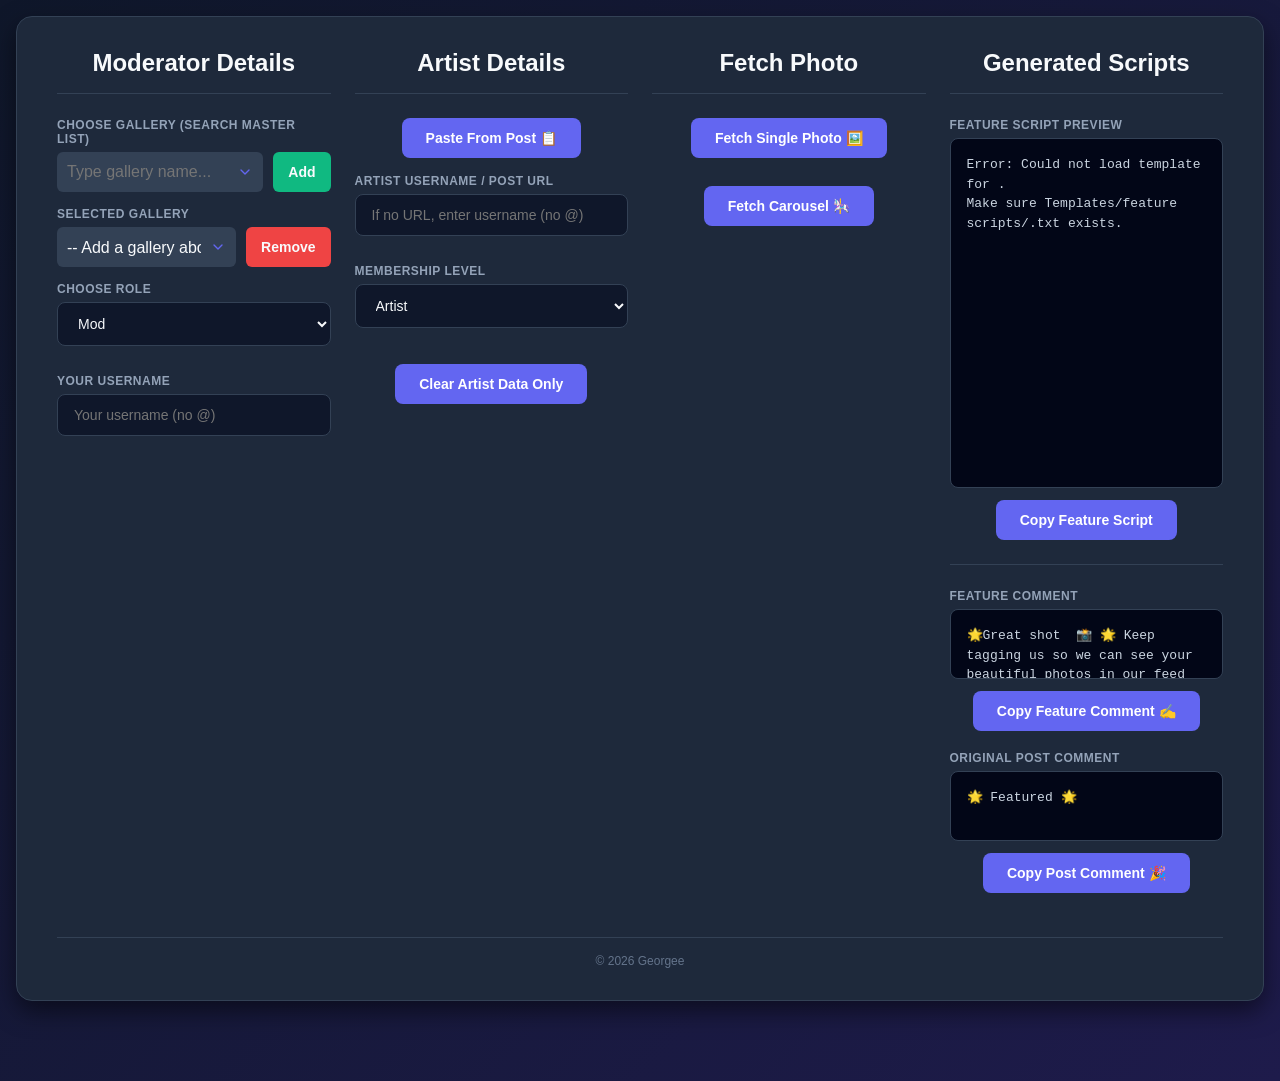
==== index.html @ 364e23e7 "jzust a little style correction" ====
<!DOCTYPE html>
<html lang="en">
<head>
    <meta charset="UTF-8">
    <!-- Strict iOS viewport lock to prevent zoom and horizontal scroll -->
    <meta name="viewport" content="width=device-width, initial-scale=1.0, maximum-scale=1.0, user-scalable=0">
    <title>Feature Scripts</title>
    
    <!-- iOS and Android App Meta Tags -->
    <meta name="apple-mobile-web-app-capable" content="yes">
    <meta name="apple-mobile-web-app-status-bar-style" content="black-translucent">
    <meta name="apple-mobile-web-app-title" content="Rebel Script">
    <meta name="mobile-web-app-capable" content="yes">
    
    <!-- Updated theme-color to match the new Dark Slate background -->
    <meta name="theme-color" content="#0f172a">

    <link rel="stylesheet" href="styles.css">

    <!-- PWA Manifest & Theme Color -->
    <link rel="manifest" href="manifest.json">
    <meta name="theme-color" content="#1e293b">

    <!-- Register Service Worker -->
    <script>
        if ('serviceWorker' in navigator) {
            navigator.serviceWorker.register('sw.js');
        }
    </script>

    <!-- iOS Safari Support -->
    <meta name="apple-mobile-web-app-capable" content="yes">
    <meta name="apple-mobile-web-app-status-bar-style" content="black-translucent">
    <link rel="apple-touch-icon" href="icon-192.png">

    <!-- Description -->
    <meta name="description" content="Moderation and script generation tool for Vero">
    <meta property="og:description" content="Moderation and script generation tool for Vero">
    <meta property="og:image" content="https://rebel.georgee.at/icon-512.png">

</head>

<body onload="loadSettings()">

<div class="card">
    
    <!-- SWIPE FUNCTIONALITY -->
    <div class="layout-grid">

        <!-- PAGE 1: Gallery & Mod Data -->
        <div class="page-section">
            <div class="page-indicator">1 / 4 <span class="arrow">▶</span></div>
            <h2>Moderator Details</h2>
            
           <!-- 1. The Custom Searchable Master List -->
<div class="gallery-tier-group">
    <span class="label">Choose Gallery (Search Master List)</span>
    <div class="gallery-input-row">
        <!-- Wrapper for positioning the custom list exactly under the input -->
        <div style="position: relative; flex-grow: 1;">
            <input type="text" id="gallerySearch" placeholder="Type gallery name..." autocomplete="off">
            <!-- Our custom dropdown container -->
            <div id="customGalleryList" class="custom-dropdown" style="display: none;"></div>
        </div>
        <button id="addGalleryBtn" onclick="addGalleryToFavorites()">Add</button>
    </div>
</div>

<!-- 2. The Personalized Quick-Select -->
<div class="gallery-tier-group">
    <span class="label">Selected Gallery</span>
    <div class="gallery-input-row">
        <select id="gallerySelect" onchange="loadRoleForGallery(); saveSettings(); updateVisibility(); updateConsoles()">
            <!-- Options will be injected here by JavaScript -->
        </select>
        <button id="removeGalleryBtn" onclick="removeGalleryFromFavorites()">Remove</button>
    </div>
</div>
            <div id="roleGroup">
                <span class="label">Choose Role</span>
                <select id="roleSelect" onchange="saveSettings(); updateConsoles()">
                    <option value="Mod">Mod</option>
                    <option value="Admin">Admin</option>
                    <option value="Co-Admin">Co-Admin</option>
                    <option value="Guest Mod">Guest Mod</option>
                </select>
            </div>  

            <!-- Curator First Name (Snap Only) -->
            <div id="firstNameGroup" style="display: none;">
                <span class="label">Your First Name</span>
                <input type="text" id="firstNameInput" placeholder="Your first name" oninput="saveSettings(); updateConsoles()">
            </div>
            
            <span class="label">Your Username</span>
            <input type="text" id="modInput" placeholder="Your username (no @)" oninput="saveSettings(); updateConsoles()">
        </div>
    
        <!-- PAGE 2: Artist Data & Comments -->
        <div class="page-section">
            <div class="page-indicator"><span class="arrow">◀</span> 2 / 4 <span class="arrow">▶</span></div>
            <h2>Artist Details</h2>

        <div>
            <button class="btn-paste" onclick="pasteFromClipboard()">Paste From Post 📋</button>
        </div>    

            <div id="nameGroup">
                <span class="label">Artist Name</span>
                <input type="text" id="nameInput" placeholder="Enter name or use ARTIST USERNAME" oninput="updateConsoles()">
            </div>

            <!-- Clear instructions for mobile and desktop -->
            <span class="label">Artist Username / Post URL</span>
            <input type="text" id="handleInput" placeholder="If no URL, enter username (no @)" oninput="updateConsoles()">

            <!-- Membership Level Dropdown -->
            <div id="levelGroup">
                <span class="label">Membership Level</span>
                <select id="levelSelect" onchange="updateConsoles()">
                    <option value="Artist">Artist</option>
                    <option value="Member">Member</option>
                    <option value="VIP Member">VIP</option>
                    <option value="VIP Gold Member">VIP Gold</option>
                    <option value="Platinum Member">Platinum</option>
                    <option value="Elite Member">Elite</option>
                    <option value="HOF Member">HOF</option>
                    <option value="Diamond Member">Diamond</option>
                </select>
            </div>

            <div id="cautionWarning" style="display: none; color: #ef4444; font-weight: bold; font-size: 14px; margin-bottom: 8px; text-align: center;">
                ⚠️ Warning: This artist is on the Caution List!
            </div>

            <!-- Personal Comment Input -->
            <div id="commentGroup" style="display: none;">
                <span class="label">Personal Comment</span>
                <textarea id="commentInput" placeholder="Type your feature comment here..." oninput="updateConsoles()" rows="3" style="width: 100%;"></textarea>
            </div>

            <!-- 2nd Personal Comment Input -->
            <div id="commentGroup2" style="display: none;">
                <span class="label">2nd Personal Comment</span>
                <textarea id="commentInput2" placeholder="Type your post comment here..." oninput="updateConsoles()" rows="1" style="width: 100%; min-height: 44px;"></textarea>
            </div>

            <div id="locationWrapper" style="display: none; margin-top: 20px; padding-top: 20px; border-top: 1px solid #334155;">
                <label style="color: #94a3b8; font-size: 0.9rem; margin-bottom: 8px; display: block; font-weight: bold;">
                📍 Location
            </label>
    
            <div style="position: relative; width: 100%; margin-bottom: 12px;">
            <input type="text" id="locationSearchInput" placeholder="Search mountain, city, lake..." style="width: 100%; padding: 12px; border-radius: 8px; border: 1px solid #334155; background: #1e293b; color: white; font-size: 1rem;">
        
            <ul id="locationDropdown" style="display: none; position: absolute; top: 100%; left: 0; width: 100%; background: #1e293b; border: 1px solid #334155; border-radius: 8px; list-style: none; padding: 0; margin: 4px 0 0 0; z-index: 1000; max-height: 200px; overflow-y: auto; box-shadow: 0 4px 6px rgba(0,0,0,0.5);"></ul>
            </div>

            <input type="text" id="finalLocationOutput" placeholder="📍 Pinned location..." readonly style="width: 100%; padding: 12px; border-radius: 8px; border: 1px solid #334155; background: #0f172a; color: #10b981; font-weight: bold; font-size: 1rem; text-align: center;">
            </div>

            <!-- Category Group (Only for Photography Hub) -->
            <div id="categoryGroup" style="display: none;">
                <span class="label">CATEGORY</span>
                <input type="text" id="categoryInput" placeholder="Enter category..." oninput="updateConsoles()">
            </div>

            <!-- Hashtags Group (Only for Photography Hub and Pictasmacro) -->
            <div id="hashtagsGroup" style="display: none;">
                <span class="label">HASHTAGS</span>
                <textarea id="hashtagsInput" placeholder="Enter hashtags here..." oninput="updateConsoles()" rows="3" style="width: 100%;"></textarea>
            </div>

            <div style="margin-top: auto; padding-top: 20px; display: flex; flex-direction: column; gap: 12px; padding-bottom: 24px;">
                <button class="btn-clear" onclick="clearArtistFields()">Clear Artist Data Only</button>
            </div>
        </div>   
       
        <!-- PAGE 3: Photo Fetching -->
        <div class="page-section">
            <div class="page-indicator"><span class="arrow">◀</span> 3 / 4 <span class="arrow">▶</span></div>
            <h2>Fetch Photo</h2>
            
            <div style="display: flex; flex-direction: column; gap: 12px; margin-top: 16px;">
                <button class="btn-photo" onclick="fetchSinglePhoto(this)">
                    Fetch Single Photo 🖼️
                </button>

                <button class="btn-photo" onclick="fetchAndDownloadPhoto(this)">
                    Fetch Carousel 🎠
                </button>
            </div>
            
        </div>   
            
        <!-- PAGE 4: Script Previews -->
        <div class="page-section">
            <div class="page-indicator"><span class="arrow">◀</span> 4 / 4</div>
            <h2>Generated Scripts</h2>
            
            <div>
                <span class="label">Feature Script Preview</span>
                <textarea id="consoleMain" readonly class="preview-box">Loading template...</textarea>
                <button id="mainBtn" class="btn-copy" onclick="copyMain()">Copy Feature Script</button>

                <hr>

                <span class="label">Feature Comment</span>
                <textarea id="consoleComment1" class="preview-box small" placeholder="Type your personal comment here..."></textarea>
                <button id="copyFeatureCommentBtn" class="btn-copy" onclick="copyPersonal(this)">Copy Feature Comment ✍️</button>

                <span class="label">Original Post Comment</span>
                <textarea id="consoleComment2" readonly class="preview-box small"></textarea>
                <button id="copyPostCommentBtn" class="btn-copy" onclick="copyPost(this)">Copy Post Comment 🎉</button>
            </div>
        </div>

</div>

        <!-- Copyright footer -->
        <div class="footer">
            &copy; 2026 Georgee
        </div>

    </div>

<script src="script.js"></script>

</body>
</html>
---- styles.css ----
/* 1. Clean Reset */
        * {
            box-sizing: border-box;
            margin: 0;
            padding: 0;
        }

        /* 2. Safe Viewport Lock & White Edge Hider */
        html {
            background-color: #0f172a; 
            overflow-x: hidden;
        }

        /* 3. Main Body Styling (Flexbox Centering) */
                body { 
            font-family: -apple-system, BlinkMacSystemFont, "Segoe UI", Helvetica, Arial, sans-serif; 
            background: linear-gradient(135deg, #0f172a 0%, #1e1b4b 100%); 
            color: #e2e8f0;
            min-height: 100dvh; /* Changed from vh to dvh */
            overflow-x: hidden;
            
            /* The magic fix: perfectly centers the card and respects padding */
            display: flex;
            justify-content: center;
            align-items: flex-start;
            padding: 16px 16px 80px 16px; /* Added 80px bottom padding for Chrome */
        }

        /* Hide global scrollbar for a native app feel */
            ::-webkit-scrollbar {
            display: none;
        }
        html, body {
            scrollbar-width: none; /* Firefox */
            -ms-overflow-style: none; /* IE/Edge */
        }

        /* 4. Card Container */
        .card { 
            background: #1e293b; 
            padding: 24px; 
            border-radius: 16px; 
            box-shadow: 0 10px 25px rgba(0, 0, 0, 0.5); 
            border: 1px solid #334155;
            width: 100%; 
            max-width: 900px; /* Naturally limits width on desktop */
        }

        h2 { 
            font-size: 1.5rem; 
            font-weight: 600;
            color: #f8fafc; 
            text-align: center; 
            margin-bottom: 24px; 
            border-bottom: 1px solid #334155;
            padding-bottom: 16px;
        }

        .label { 
            font-weight: 600; 
            font-size: 0.75rem; 
            color: #94a3b8; 
            text-transform: uppercase; 
            letter-spacing: 0.5px;
            margin-top: 12px; 
            margin-bottom: 6px;
            display: block; 
        }
        
        /* Modern Dark Inputs */
        input, select { 
            width: 100%; 
            padding: 12px 16px; 
            margin: 0 0 16px 0; 
            background: #0f172a;
            color: #f8fafc;
            border: 1px solid #334155; 
            border-radius: 8px; 
            font-size: 16px; /* Prevents iOS auto-zoom */
            font-family: inherit;
            transition: all 0.2s ease;
        }

        input:focus, select:focus { 
            border-color: #6366f1; 
            outline: none; 
            box-shadow: 0 0 0 2px rgba(99, 102, 241, 0.2);
        }

        /* Dark, easy-on-the-eyes Textareas */
        .preview-box {
            width: 100%; 
            background: #020617; 
            color: #cbd5e1;
            border: 1px solid #334155;
            border-radius: 8px;
            padding: 16px;
            font-family: "Courier New", Courier, monospace;
            font-size: 16px; /* Prevents iOS auto-zoom */
            line-height: 1.5;
            resize: none;
            transition: all 0.2s ease;
        }

        .preview-box:focus {
            border-color: #6366f1; 
            outline: none;
        }

        .preview-box.small {
            height: 60px;
        }

        /* Sleek Modern Buttons */
        button { 
            border: none; 
            padding: 12px 16px; 
            border-radius: 8px; 
            cursor: pointer; 
            font-weight: 600; 
            font-size: 0.875rem; 
            transition: all 0.2s;  
        }

        .btn-main { 
            background: #6366f1; 
            color: white; 
            margin: 0 auto 16px auto;
            display: block; 
            width: max-content;
            padding: 12px 24px; }
        .btn-main:hover { background: #4f46e5; transform: translateY(-1px); }

        .btn-clear { 
            background: #6366f1; 
            color: white; 
            margin: 0 auto 16px auto;
            display: block; 
            width: max-content;
            padding: 12px 24px; }
        .btn-clear:hover { background: rgba(251, 113, 133, 0.1); }

        .btn-paste { 
            background: #6366f1; 
            color: white; 
            margin: 0 auto 16px auto;
            display: block; 
            width: max-content;
            padding: 12px 24px; }
        .btn-paste:hover { background: #059669; transform: translateY(-1px); }

        .btn-photo { 
            background: #6366f1; 
            color: white; 
            margin: 0 auto 16px auto;
            display: block; 
            width: max-content;
            padding: 12px 24px;
        }
        .btn-photo:hover { background: #4f46e5; transform: translateY(-1px); }

        .btn-alt { background: #6366f1; color: white; margin-bottom: 20px; }
        .btn-alt:hover { background: #4f46e5; }

        /* Hides the green paste button automatically on mobile browsers */
        @media (max-width: 767px) {
            .btn-paste {
                display: none !important;
            }
        }
        
        .success { background: #10b981 !important; color: white !important; border-color: transparent !important; }

        hr { border: 0; border-top: 1px solid #334155; margin: 24px 0; }

        /* Responsive Layout */
        .layout-grid {
            display: grid;
            grid-template-columns: 1fr;
            gap: 24px;
        }

        /* Desktop view */
        @media (min-width: 768px) {
        .card { 
            padding: 32px 40px; 
            max-width: 100%; 
            margin: 0;
        } 
    
        .layout-grid {
            grid-template-columns: repeat(4, 1fr); 
            gap: 24px;
            align-items: start;
        }
    
        .preview-box { height: 350px; font-size: 13px; }
        .preview-box.small { height: 70px; }
        input, select { font-size: 14px; width: 100%; } 
    
        /* Changes Paste from Post button to purple on desktop */
        .btn-paste { background: #6366f1; }
        .btn-paste:hover { background: #4f46e5; }
        }
        
        /* Mobile view: Swipeable Pages */
        /* Prevent fetched images from stretching the screen width */
        img, canvas {
            max-width: 100%;
            height: auto;
            object-fit: contain;
            border-radius: 8px; /* Optional: rounds the corners to match your UI */
        }
        @media (max-width: 767px) {
            /* Fix button width for mobile */
        button {
            width: 100%;
        }

        /* 1. Full-width and CENTERED text for inputs and dropdowns */
        input, select {
            width: 100%;
            box-sizing: border-box;
            margin: 0 auto;
            display: block;
            text-align: center;
            text-align-last: center; 
        }

        select {
        /* Hides the default black iPhone arrow */
            appearance: none;
            -webkit-appearance: none;
            -moz-appearance: none;
    
        /* Injects the custom #6366f1 purple arrow */
            background-image: url("data:image/svg+xml;charset=UTF-8,%3Csvg xmlns='http://www.w3.org/2000/svg' viewBox='0 0 24 24' fill='none' stroke='%236366f1' stroke-width='2.5' stroke-linecap='round' stroke-linejoin='round'%3E%3Cpolyline points='6 9 12 15 18 9'%3E%3C/polyline%3E%3C/svg%3E");
            background-repeat: no-repeat;
            background-position: right 16px center;
            background-size: 16px;
    
        /* Prevents the text from overlapping the arrow */
            padding-right: 40px; 
        }

        /* 2. Center the text labels and headings above the boxes */
        label, .label-text, h3, h4 {
            text-align: center;
            display: block; 
        }

        /* 3. Full-width but LEFT-ALIGNED text for all script/preview boxes */
        textarea, .preview-box, #scriptOutput {
            width: 100%;
            box-sizing: border-box;
            margin: 0 auto;
            display: block;
            text-align: left !important;
            padding: 12px;
        }

        textarea {
        resize: vertical;
        }

        /* Expand the main Feature Script box and push comments down */
        #scriptOutput, .preview-box:not(.small) {
            height: 280px !important; 
        }
            .btn-paste {
                display: none !important;
            }
            .layout-grid {
                display: flex;
                overflow-x: auto;
                scroll-snap-type: x mandatory;
                scroll-behavior: smooth;
                -webkit-overflow-scrolling: touch;
                scrollbar-width: none;
                margin: 0 -16px;
            }
            .layout-grid::-webkit-scrollbar {
                display: none;
            }
                .layout-grid > div {
                min-width: 100%;
                max-width: 100%;
                box-sizing: border-box;
                scroll-snap-align: start;
                flex-shrink: 0;
                padding: 0 16px 80px 16px; /* Added 80px bottom padding here so you can scroll past the button */
                display: flex;
                flex-direction: column;
                height: 85dvh; /* Changed from vh to dvh */
                overflow-y: auto;
                overscroll-behavior-y: contain;
            }

        }    

        .footer {
            text-align: center;
            font-size: 0.75rem;
            color: #64748b;
            margin-top: 24px;
            padding-top: 16px;
            border-top: 1px solid #334155;
        }
        .footer a { color: #94a3b8; text-decoration: none; }
        .footer a:hover { color: #f8fafc; text-decoration: underline; }

        /* Hide manual page indicators on desktop */
        .page-indicator {
            display: none; 
        }

        /* Show and position them on mobile */
        @media (max-width: 767px) {
            .page-section {
                position: relative; /* Crucial so the indicator stays inside its specific page */
            }
            
            .page-indicator {
                display: block;
                position: absolute;
                top: 0;
                right: 0;
                font-size: 0.75rem;
                color: #94a3b8;
                font-weight: 600;
                background: rgba(30, 41, 59, 0.7);
                padding: 4px 8px;
                border-radius: 8px;
                z-index: 10;
            }

            .page-indicator .arrow {
                color: #6366f1; /* Accent color for the arrows */
                font-size: 0.7rem;
                margin: 0 2px;
            }
        }

        .download-photo-btn {
            display: block;
            background: #10b981;
            color: white;
            padding: 10px 24px;
            border-radius: 8px;
            border: none;
            font-size: 1rem;
            font-weight: bold;
            margin: 0 auto 12px auto;
            width: max-content;
            box-shadow: 0 4px 6px rgba(0,0,0,0.2);
            cursor: pointer;
            transition: background 0.3s ease;
        }

        /* Adds a slightly darker green when pressing or hovering */
        .download-photo-btn:hover, 
        .download-photo-btn:active,
        .download-photo-btn.downloaded {
            background: #059669; 
        }

        .close-preview-btn {
            margin-top: 12px; 
            color: #ef4444; 
            font-weight: bold; 
            cursor: pointer; 
            padding: 8px;
            text-align: center;
        }

        .photo-preview-img {
            max-width: 100%;
            max-height: 250px;
            border-radius: 8px;
            border: 2px solid #6366f1; /* App indigo color */
            box-shadow: 0 4px 6px rgba(0,0,0,0.3);
        }

        .ios-save-text {
            color: #10b981;
            font-weight: bold;
            font-size: 1.1rem;
            margin-bottom: 12px;
            text-align: center;
        }

        .btn-copy {
            background: #6366f1;
            color: white;
            margin: 8px auto 20px auto; /* The 'auto' on left/right perfectly centers them */
            display: block;
            width: max-content;
            padding: 12px 24px;
        }

            .btn-copy:hover { 
            background: #4f46e5; 
            transform: translateY(-1px); 
        }

        /* 1. Container forcing perfect vertical alignment */
.gallery-input-row {
    display: flex;
    align-items: center; /* This strictly centers everything vertically */
    gap: 10px;
    margin-bottom: 15px;
    width: 100%;
}

/* 2. Base styling for both Inputs (Forcing a strict 40px height) */
input#gallerySearch, select#gallerySelect {
    flex-grow: 1;
    height: 40px; /* Strict height instead of min-height */
    background-color: #334155;
    color: #f8fafc;
    border: none;
    border-radius: 6px;
    padding: 5px 35px 5px 10px;
    font-size: 16px;
    font-family: inherit;
    box-sizing: border-box;
}

/* 1. Apply the purple arrow and strip native desktop styles */
input#gallerySearch {
    appearance: none;
    -webkit-appearance: none;
    -moz-appearance: none;
    background-image: url("data:image/svg+xml;charset=UTF-8,%3Csvg xmlns='http://www.w3.org/2000/svg' viewBox='0 0 24 24' fill='none' stroke='%236366f1' stroke-width='2' stroke-linecap='round' stroke-linejoin='round'%3E%3Cpolyline points='6 9 12 15 18 9'%3E%3C/polyline%3E%3C/svg%3E");
    background-repeat: no-repeat;
    background-position: right 10px center;
    background-size: 16px;
}

/* 1. Base styling for the custom Search Box (Purple arrow restored!) */
input#gallerySearch {
    width: 100%;
    height: 40px;
    background-color: #334155;
    color: #f8fafc;
    border: none;
    border-radius: 6px;
    padding: 5px 35px 5px 10px; /* Space for the arrow */
    font-size: 16px;
    font-family: inherit;
    box-sizing: border-box;
    cursor: pointer;
    background-image: url("data:image/svg+xml;charset=UTF-8,%3Csvg xmlns='http://www.w3.org/2000/svg' viewBox='0 0 24 24' fill='none' stroke='%236366f1' stroke-width='2' stroke-linecap='round' stroke-linejoin='round'%3E%3Cpolyline points='6 9 12 15 18 9'%3E%3C/polyline%3E%3C/svg%3E");
    background-repeat: no-repeat;
    background-position: right 10px center;
    background-size: 16px;
    margin: 0;
    display: block;
}

/* 2. The Custom Dropdown List Container */
.custom-dropdown {
    position: absolute;
    top: 100%;
    left: 0;
    right: 0;
    background-color: #1e293b;
    border: 1px solid #475569;
    border-radius: 6px;
    margin-top: 5px;
    max-height: 200px;
    overflow-y: auto;
    z-index: 1000;
    box-shadow: 0 4px 6px rgba(0,0,0,0.3);
}

/* 3. The Custom Dropdown Items */
.custom-dropdown-item {
    padding: 10px;
    color: #f8fafc;
    cursor: pointer;
    border-bottom: 1px solid #334155;
}

.custom-dropdown-item:last-child {
    border-bottom: none;
}

.custom-dropdown-item:hover {
    background-color: #4f46e5; /* Highlights item with your theme's purple */
}

/* Add the purple arrow strictly to the dropdown */
select#gallerySelect {
    height: 40px;
    box-sizing: border-box;
    margin: 0;
    border: none;
    cursor: pointer;
    appearance: none;
    -webkit-appearance: none;
    -moz-appearance: none;
    background-image: url("data:image/svg+xml;charset=UTF-8,%3Csvg xmlns='http://www.w3.org/2000/svg' viewBox='0 0 24 24' fill='none' stroke='%236366f1' stroke-width='2' stroke-linecap='round' stroke-linejoin='round'%3E%3Cpolyline points='6 9 12 15 18 9'%3E%3C/polyline%3E%3C/svg%3E");
    background-repeat: no-repeat;
    background-position: right 10px center;
    background-size: 16px;
}

/* 3. Button styling (Matching the exact 40px height) */
#addGalleryBtn, #removeGalleryBtn {
    height: 40px; /* Perfectly matches the input boxes */
    box-sizing: border-box;
    border: none;
    width: max-content;
    flex-grow: 0;
    padding: 0 15px; /* Removed top/bottom padding since height controls it */
    margin: 0;
    border-radius: 6px;
    font-size: 14px;
    display: flex;
    align-items: center;
    justify-content: center;
    cursor: pointer;
    font-weight: bold;
    color: #f8fafc;
}

#addGalleryBtn {
    background-color: #10b981;
}

#addGalleryBtn:hover {
    background-color: #059669;
}

#removeGalleryBtn {
    background-color: #ef4444;
}

#removeGalleryBtn:hover {
    background-color: #dc2626;
}
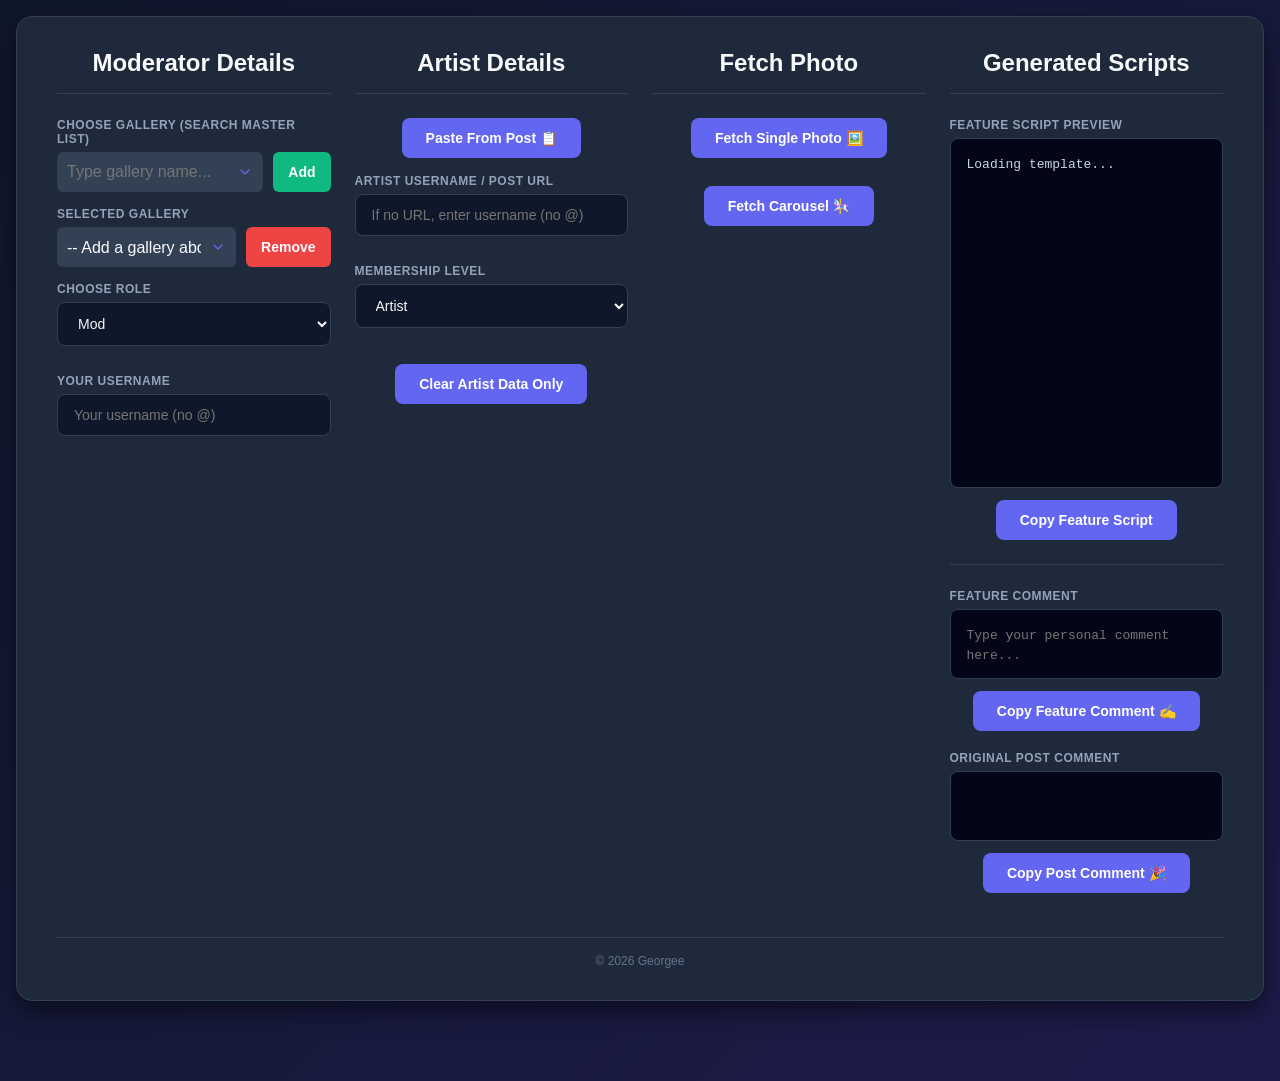
==== commit 76021c72: "Update master template logic and gallery routing" ====
--- a/index.html
+++ b/index.html
@@ -159,6 +159,21 @@
             <input type="text" id="finalLocationOutput" placeholder="📍 Pinned location..." readonly style="width: 100%; padding: 12px; border-radius: 8px; border: 1px solid #334155; background: #0f172a; color: #10b981; font-weight: bold; font-size: 1rem; text-align: center;">
             </div>
 
+            <!-- Species Search Group -->
+            <div id="speciesGroup" style="display: none; margin-top: 20px; padding-top: 20px;">
+                <span class="label">SPECIES</span>
+    
+            <div style="position: relative; width: 100%; margin-bottom: 12px;">
+                <input type="text" id="speciesSearchInput" placeholder="Search species (e.g., Monarch)...">
+        
+            <!-- The hidden dropdown for search results -->
+                <ul id="speciesDropdown" style="display: none; position: absolute; top: 100%; left: 0; width: 100%; background: #2a2a2a; border: 1px solid #444; z-index: 1000; list-style: none; padding: 0; margin: 0; max-height: 200px; overflow-y: auto;"></ul>
+            </div>
+    
+            <!-- The final output that gets sent to the template -->
+                <input type="text" id="speciesInput" placeholder="Final species output (editable)..." oninput="updateConsoles()">
+            </div>
+
             <!-- Category Group (Only for Photography Hub) -->
             <div id="categoryGroup" style="display: none;">
                 <span class="label">CATEGORY</span>
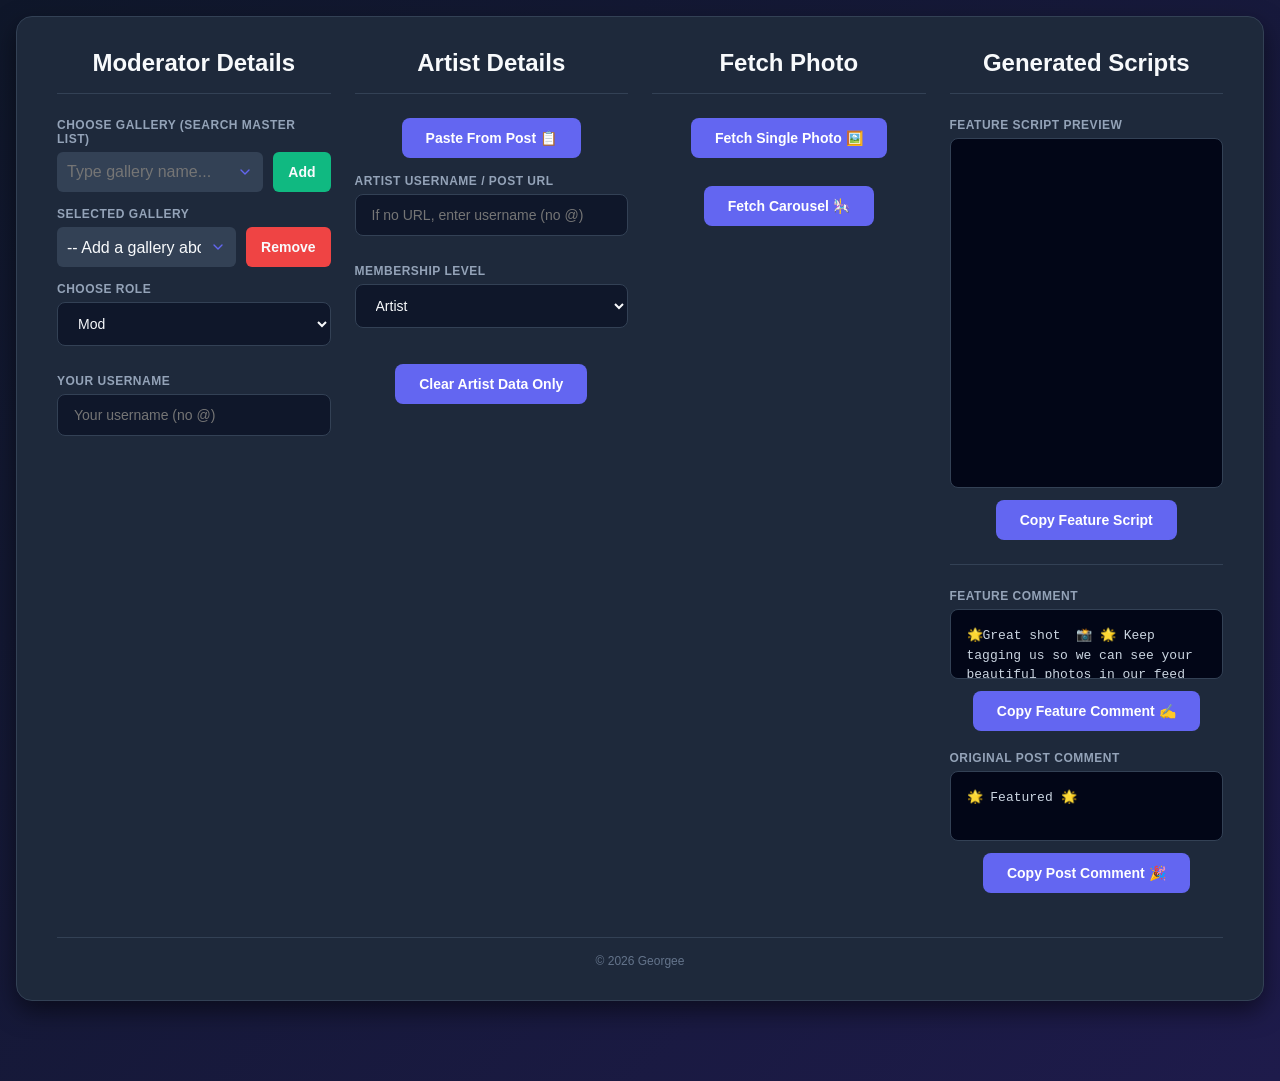
==== commit 9e69b28f: "added world" ====
--- a/index.html
+++ b/index.html
@@ -136,7 +136,7 @@
             <!-- Personal Comment Input -->
             <div id="commentGroup" style="display: none;">
                 <span class="label">Personal Comment</span>
-                <textarea id="commentInput" placeholder="Type your feature comment here..." oninput="updateConsoles()" rows="3" style="width: 100%;"></textarea>
+                <textarea id="commentInput" placeholder="Type your feature comment here..." oninput="updateConsoles()" rows="5" style="width: 100%;"></textarea>
             </div>
 
             <!-- 2nd Personal Comment Input -->
--- a/styles.css
+++ b/styles.css
@@ -539,4 +539,14 @@
 
 #removeGalleryBtn:hover {
     background-color: #dc2626;
+}
+
+@keyframes successPulse {
+    0% { box-shadow: 0 0 0 0 rgba(76, 175, 80, 0.8); border-color: #4CAF50; }
+    70% { box-shadow: 0 0 0 10px rgba(76, 175, 80, 0); border-color: #4CAF50; }
+    100% { box-shadow: 0 0 0 0 rgba(76, 175, 80, 0); }
+}
+
+.auto-updated {
+    animation: successPulse 1.5s ease-out;
 }
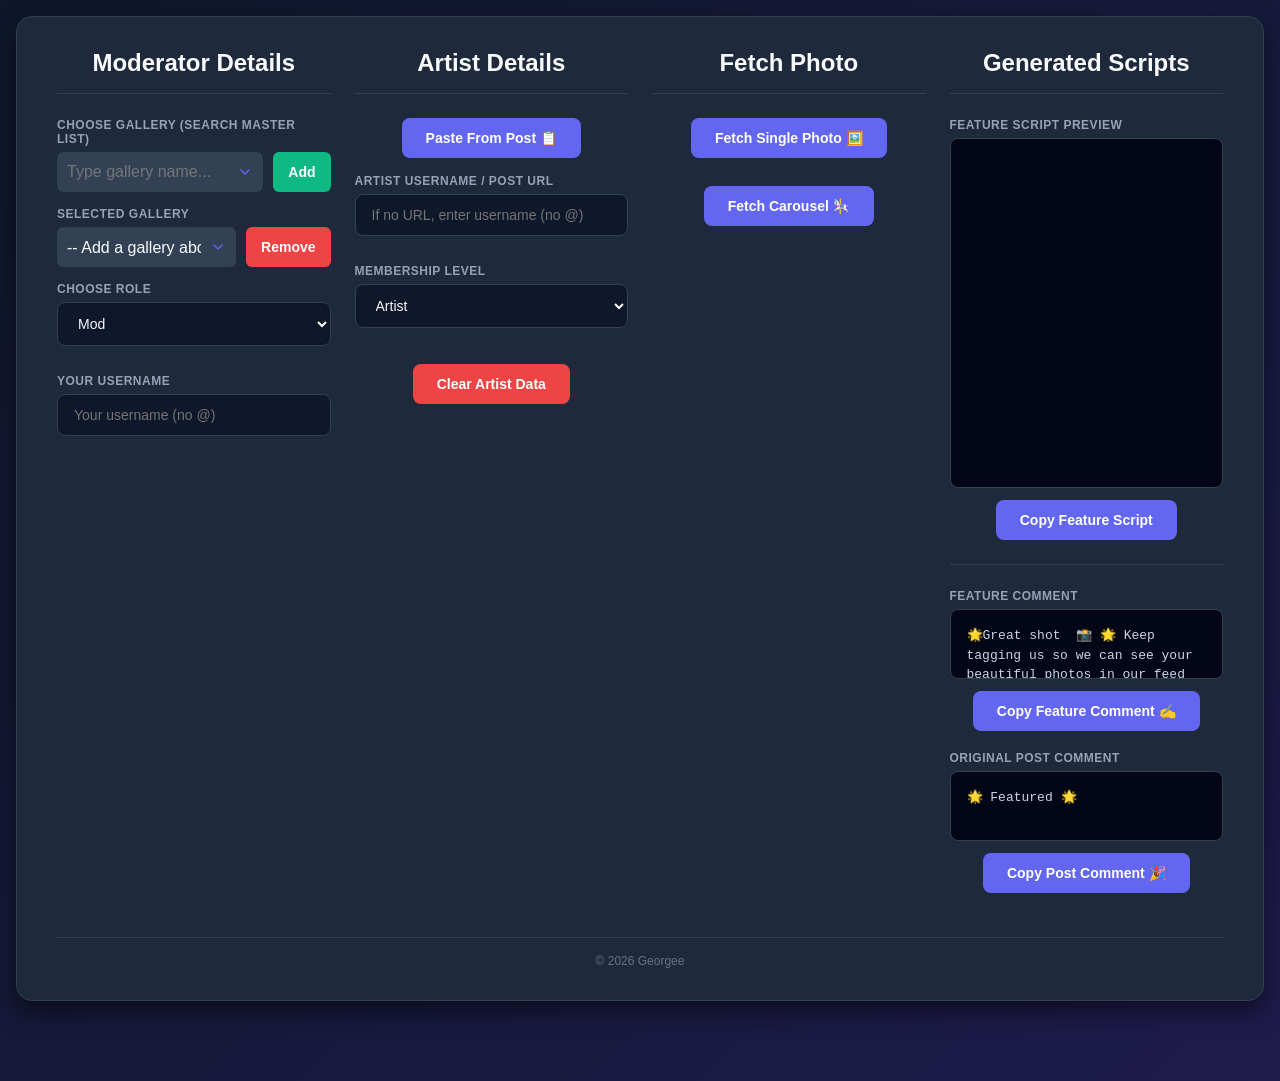
==== commit 6683cecf: "small corrections" ====
--- a/index.html
+++ b/index.html
@@ -37,6 +37,24 @@
     <meta name="description" content="Moderation and script generation tool for Vero">
     <meta property="og:description" content="Moderation and script generation tool for Vero">
     <meta property="og:image" content="https://rebel.georgee.at/icon-512.png">
+
+    <!-- Google tag (gtag.js) -->
+
+<script async src="https://www.googletagmanager.com/gtag/js?id=G-9PTPYZ4HM0"></script>
+
+<script>
+
+window.dataLayer = window.dataLayer || [];
+
+function gtag(){dataLayer.push(arguments);}
+
+gtag('js', new Date());
+
+
+
+gtag('config', 'G-9PTPYZ4HM0');
+
+</script> 
 
 </head>
 
@@ -187,7 +205,7 @@
             </div>
 
             <div style="margin-top: auto; padding-top: 20px; display: flex; flex-direction: column; gap: 12px; padding-bottom: 24px;">
-                <button class="btn-clear" onclick="clearArtistFields()">Clear Artist Data Only</button>
+                <button class="btn-clear" onclick="clearArtistFields()">Clear Artist Data</button>
             </div>
         </div>   
        
--- a/styles.css
+++ b/styles.css
@@ -132,7 +132,7 @@
         .btn-main:hover { background: #4f46e5; transform: translateY(-1px); }
 
         .btn-clear { 
-            background: #6366f1; 
+            background: #ef4444; 
             color: white; 
             margin: 0 auto 16px auto;
             display: block; 
@@ -163,7 +163,7 @@
         .btn-alt:hover { background: #4f46e5; }
 
         /* Hides the green paste button automatically on mobile browsers */
-        @media (max-width: 767px) {
+        @media (max-width: 850px) {
             .btn-paste {
                 display: none !important;
             }
@@ -211,7 +211,7 @@
             object-fit: contain;
             border-radius: 8px; /* Optional: rounds the corners to match your UI */
         }
-        @media (max-width: 767px) {
+        @media (max-width: 850px) {
             /* Fix button width for mobile */
         button {
             width: 100%;
@@ -315,7 +315,7 @@
         }
 
         /* Show and position them on mobile */
-        @media (max-width: 767px) {
+        @media (max-width: 850px) {
             .page-section {
                 position: relative; /* Crucial so the indicator stays inside its specific page */
             }
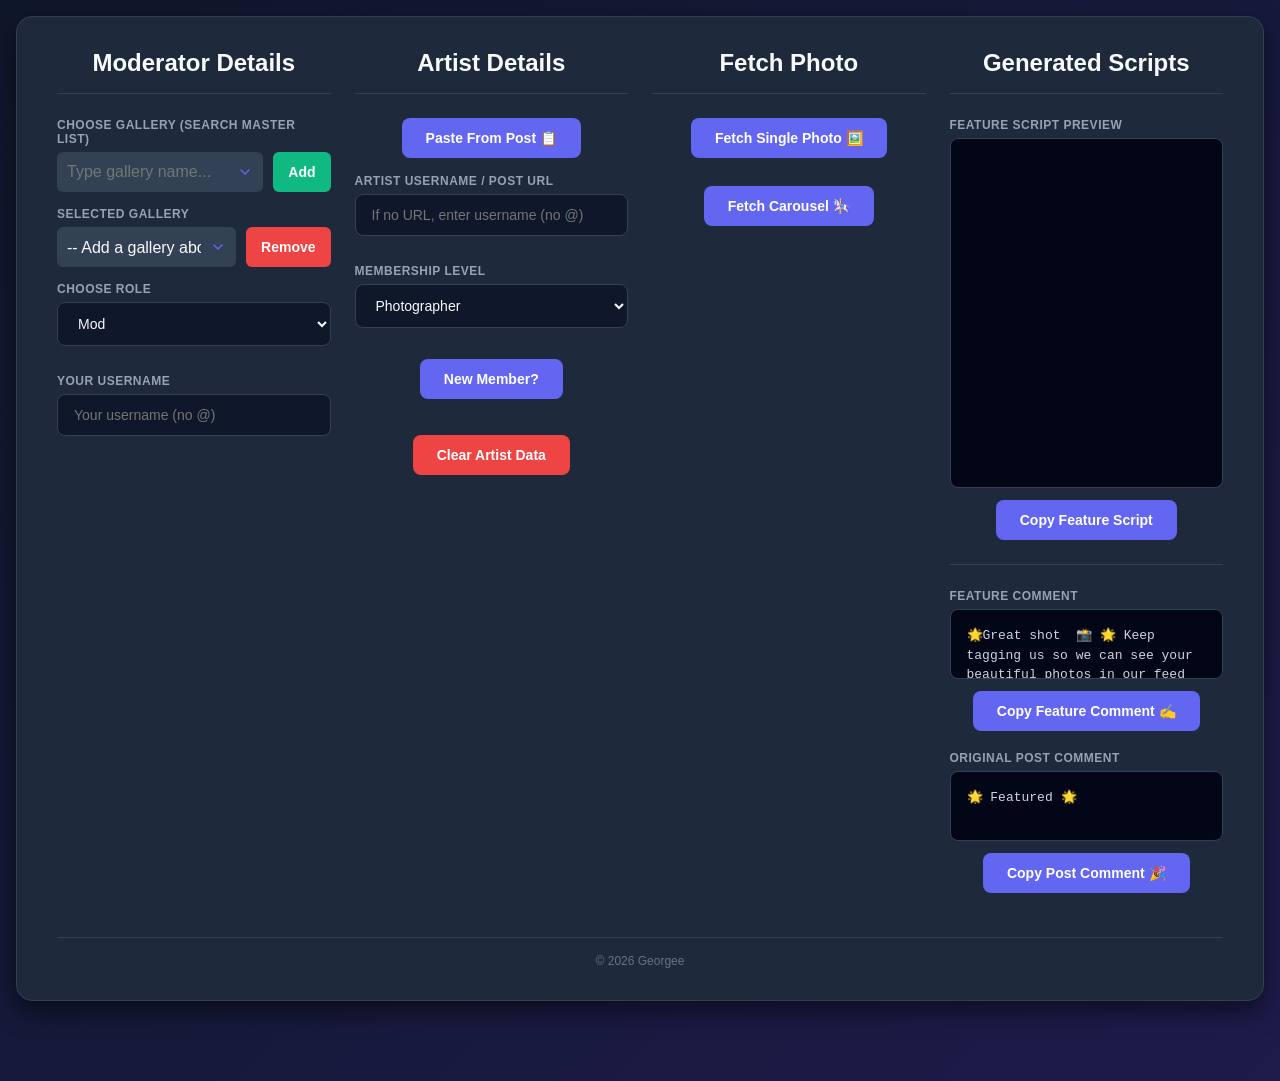
==== commit be5fe9f2: "Updated Script" ====
--- a/index.html
+++ b/index.html
@@ -136,7 +136,7 @@
             <div id="levelGroup">
                 <span class="label">Membership Level</span>
                 <select id="levelSelect" onchange="updateConsoles()">
-                    <option value="Artist">Artist</option>
+                    <option id="defaultLevelOption" value="Photographer">Photographer</option>
                     <option value="Member">Member</option>
                     <option value="VIP Member">VIP</option>
                     <option value="VIP Gold Member">VIP Gold</option>
@@ -145,11 +145,19 @@
                     <option value="HOF Member">HOF</option>
                     <option value="Diamond Member">Diamond</option>
                 </select>
+                <!-- Quick Promo Button & Preview -->
+            <div id="promoSection" style="display: none; margin-top: 15px;">
+                <button type="button" id="promoBtn" class="btn-main" data-state="generate" onclick="handlePromoClick()"></button>
+                
+                <textarea id="promoPreview" class="preview-box small" style="display: none; height: 120px; margin-top: 10px;" readonly></textarea>
+            </div>
             </div>
 
             <div id="cautionWarning" style="display: none; color: #ef4444; font-weight: bold; font-size: 14px; margin-bottom: 8px; text-align: center;">
                 ⚠️ Warning: This artist is on the Caution List!
             </div>
+
+            
 
             <!-- Personal Comment Input -->
             <div id="commentGroup" style="display: none;">
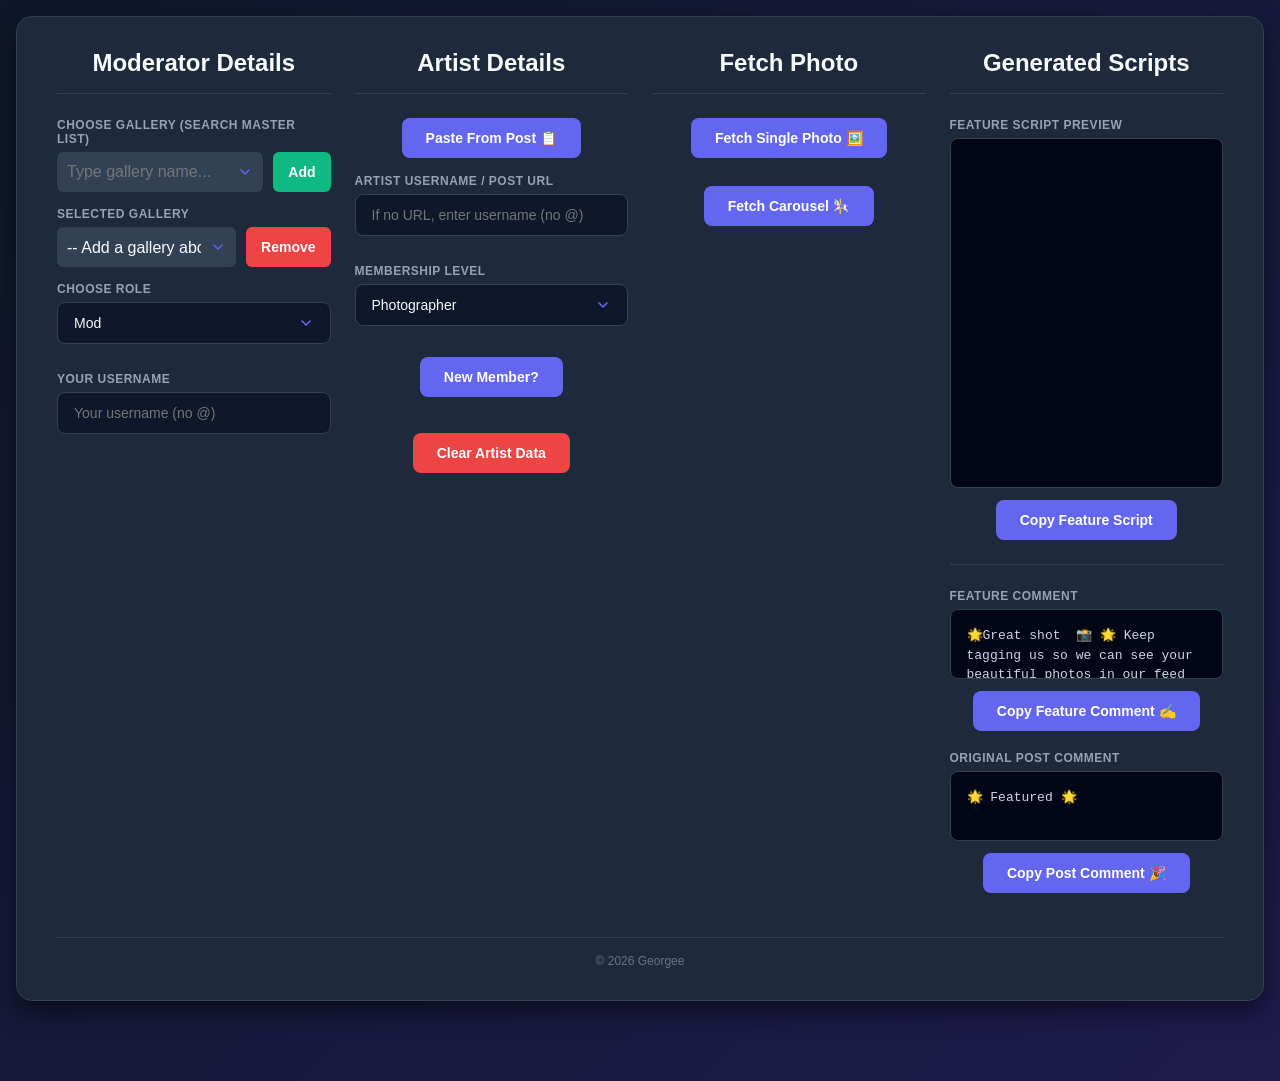
==== commit 0fd83219: "changed rebel" ====
--- a/index.html
+++ b/index.html
@@ -212,6 +212,12 @@
                 <textarea id="hashtagsInput" placeholder="Enter hashtags here..." oninput="updateConsoles()" rows="3" style="width: 100%;"></textarea>
             </div>
 
+            <!-- Photo Title Input (Rebel BnW) -->
+            <div id="titleGroup" style="display: none;">
+                <span class="label">Photo Title</span>
+                <input type="text" id="titleInput" placeholder="Enter photo title..." oninput="updateConsoles()">
+            </div>
+
             <div style="margin-top: auto; padding-top: 20px; display: flex; flex-direction: column; gap: 12px; padding-bottom: 24px;">
                 <button class="btn-clear" onclick="clearArtistFields()">Clear Artist Data</button>
             </div>
--- a/styles.css
+++ b/styles.css
@@ -79,6 +79,16 @@
             font-size: 16px; /* Prevents iOS auto-zoom */
             font-family: inherit;
             transition: all 0.2s ease;
+        }
+
+        select {
+            appearance: none;
+            -webkit-appearance: none;
+            -moz-appearance: none;
+            background-image: url("data:image/svg+xml;charset=UTF-8,%3Csvg xmlns='http://www.w3.org/2000/svg' viewBox='0 0 24 24' fill='none' stroke='%236366f1' stroke-width='2.5' stroke-linecap='round' stroke-linejoin='round'%3E%3Cpolyline points='6 9 12 15 18 9'%3E%3C/polyline%3E%3C/svg%3E");
+            background-repeat: no-repeat;
+            background-position: right 16px center;
+            background-size: 16px;
         }
 
         input:focus, select:focus { 
